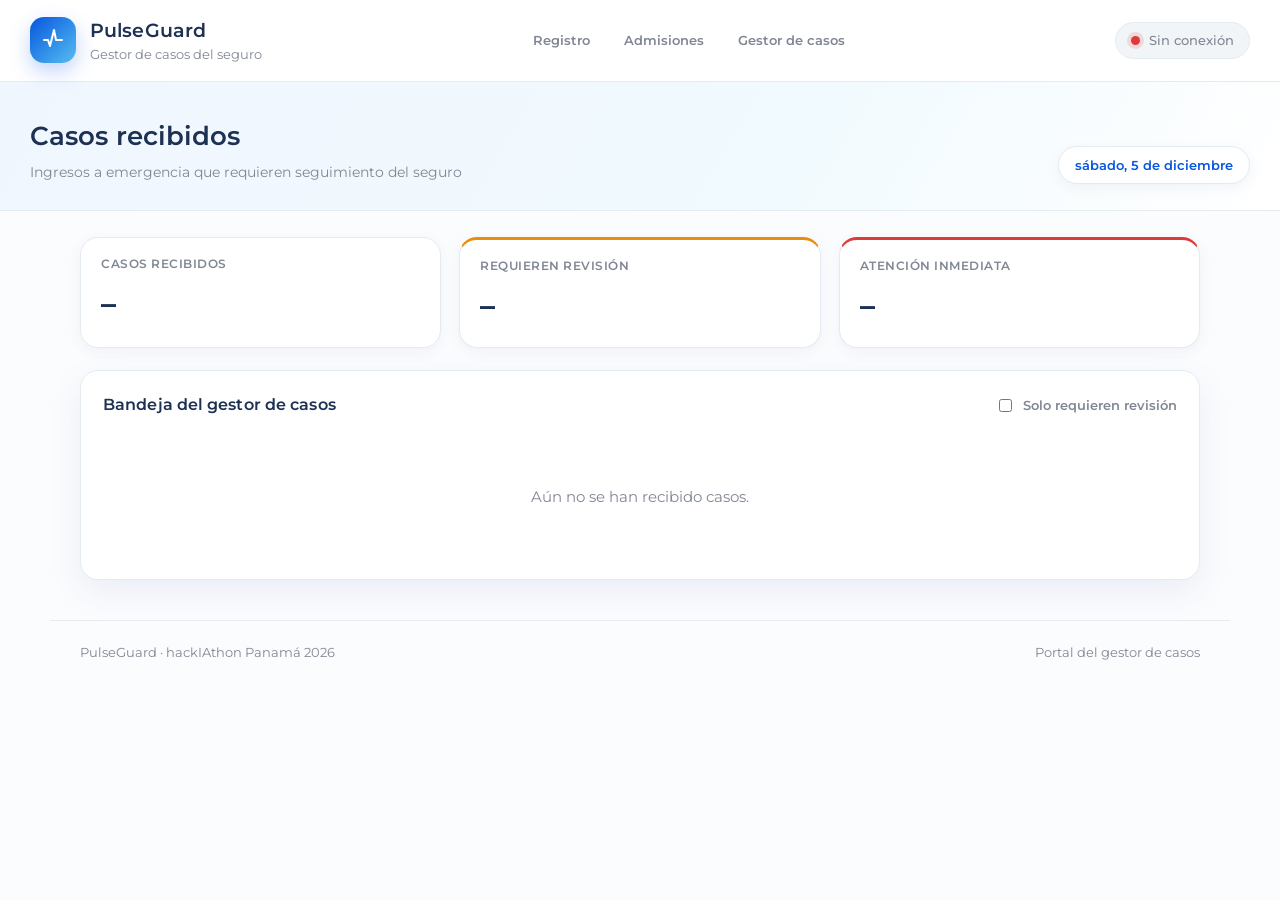
==== web/aseguradora.html @ e3712837 "feat(ui): three live portals (registro, admisiones, gestor de casos) - add /hospital and /asegurador" ====
<!DOCTYPE html>
<html lang="es">
<head>
  <meta charset="UTF-8" />
  <meta name="viewport" content="width=device-width, initial-scale=1.0" />
  <title>Gestor de Casos · PulseGuard</title>
  <link rel="preconnect" href="https://fonts.googleapis.com" />
  <link rel="preconnect" href="https://fonts.gstatic.com" crossorigin />
  <link href="https://fonts.googleapis.com/css2?family=Montserrat:wght@400;500;600;700&display=swap" rel="stylesheet" />
  <link rel="stylesheet" href="./styles.css?v=4" />
</head>
<body>
  <header class="header">
    <div class="brand">
      <div class="brand__icon">
        <svg viewBox="0 0 24 24" width="24" height="24" fill="none" stroke="currentColor" stroke-width="2" stroke-linecap="round" stroke-linejoin="round">
          <path d="M3 12h4l2 6 4-16 2 10h6" />
        </svg>
      </div>
      <div>
        <h1>PulseGuard</h1>
        <p>Gestor de casos del seguro</p>
      </div>
    </div>
    <nav class="nav">
      <a href="/">Registro</a>
      <a href="/hospital">Admisiones</a>
      <a href="/aseguradora">Gestor de casos</a>
    </nav>
    <div class="status" id="apiStatus">
      <span class="dot"></span>
      <span id="apiStatusText">Conectando…</span>
    </div>
  </header>

  <section class="hero">
    <div class="hero__text">
      <h2>Casos recibidos</h2>
      <p>Ingresos a emergencia que requieren seguimiento del seguro</p>
    </div>
    <div class="hero__date" id="heroDate"></div>
  </section>

  <main class="container">
    <section class="kpis kpis--mini">
      <div class="kpi">
        <span class="kpi__label">Casos recibidos</span>
        <span class="kpi__value" id="kpiTotal">–</span>
      </div>
      <div class="kpi kpi--warning">
        <span class="kpi__label">Requieren revisión</span>
        <span class="kpi__value" id="kpiWarning">–</span>
      </div>
      <div class="kpi kpi--critical">
        <span class="kpi__label">Atención inmediata</span>
        <span class="kpi__value" id="kpiCritical">–</span>
      </div>
    </section>

    <section class="card">
      <div class="card__head">
        <h3>Bandeja del gestor de casos</h3>
        <label class="switch">
          <input type="checkbox" id="onlyReview" />
          <span>Solo requieren revisión</span>
        </label>
      </div>
      <div id="feed" class="feed">
        <p class="empty">Aún no se han recibido casos.</p>
      </div>
    </section>
  </main>

  <footer class="footer">
    <span>PulseGuard · hackIAthon Panamá 2026</span>
    <span>Portal del gestor de casos</span>
  </footer>

  <script src="./common.js?v=4"></script>
  <script src="./aseguradora.js?v=4"></script>
</body>
</html>
---- web/styles.css ----
:root {
  --first: hsl(218, 94%, 45%);
  --first-alt: hsl(218, 100%, 40%);
  --second: hsl(200, 85%, 64%);
  --title: hsl(218, 48%, 22%);
  --text: hsl(218, 8%, 36%);
  --text-light: hsl(218, 8%, 54%);
  --bg: hsl(210, 45%, 99%);
  --card: #ffffff;
  --border: hsl(210, 30%, 92%);
  --gray: hsl(210, 30%, 96%);
  --radius: 18px;
  --shadow: 0 12px 34px rgba(30, 64, 124, 0.08);
  --shadow-sm: 0 4px 14px rgba(30, 64, 124, 0.06);

  --ok: hsl(168, 62%, 38%);
  --warn: hsl(35, 92%, 48%);
  --crit: hsl(0, 72%, 55%);
}

* { box-sizing: border-box; }

html { scroll-behavior: smooth; }

body {
  margin: 0;
  font-family: "Montserrat", "Segoe UI", system-ui, -apple-system, sans-serif;
  background: var(--bg);
  color: var(--text);
  font-size: 15px;
  line-height: 1.55;
}

h1, h2, h3 { margin: 0; color: var(--title); font-weight: 600; letter-spacing: 0.1px; }

/* ---------- header ---------- */
.header {
  display: flex;
  align-items: center;
  justify-content: space-between;
  gap: 16px;
  padding: 16px 30px;
  background: rgba(255, 255, 255, 0.9);
  backdrop-filter: blur(10px);
  border-bottom: 1px solid var(--border);
  position: sticky;
  top: 0;
  z-index: 20;
}
.brand { display: flex; align-items: center; gap: 14px; }
.brand__icon {
  width: 46px;
  height: 46px;
  border-radius: 14px;
  display: grid;
  place-items: center;
  color: #fff;
  background: linear-gradient(135deg, var(--first), var(--second));
  box-shadow: 0 8px 20px rgba(37, 99, 235, 0.28);
}
.brand h1 { font-size: 19px; }
.brand p { margin: 0; color: var(--text-light); font-size: 12.5px; }

.status {
  display: flex;
  align-items: center;
  gap: 9px;
  padding: 8px 15px;
  border-radius: 999px;
  background: var(--gray);
  border: 1px solid var(--border);
  font-size: 12.5px;
  color: var(--text-light);
  font-weight: 500;
}
.status .dot {
  width: 9px; height: 9px; border-radius: 50%;
  background: var(--warn);
  box-shadow: 0 0 0 4px hsla(35, 92%, 48%, 0.15);
}
.status.ok .dot { background: var(--ok); box-shadow: 0 0 0 4px hsla(168, 62%, 38%, 0.15); }
.status.bad .dot { background: var(--crit); box-shadow: 0 0 0 4px hsla(0, 72%, 55%, 0.15); }

/* ---------- hero ---------- */
.hero {
  display: flex;
  align-items: flex-end;
  justify-content: space-between;
  gap: 20px;
  padding: 34px 30px 26px;
  background: linear-gradient(120deg, hsl(214, 90%, 97%) 0%, hsl(200, 90%, 97%) 60%, hsl(0, 0%, 100%) 100%);
  border-bottom: 1px solid var(--border);
}
.hero h2 { font-size: 26px; }
.hero p { margin: 6px 0 0; color: var(--text-light); font-size: 14px; }
.hero__date {
  font-weight: 600;
  color: var(--first);
  background: #fff;
  border: 1px solid var(--border);
  border-radius: 999px;
  padding: 8px 16px;
  font-size: 13px;
  white-space: nowrap;
  box-shadow: var(--shadow-sm);
}

/* ---------- layout ---------- */
.container { max-width: 1180px; margin: 0 auto; padding: 26px 30px 40px; }

.layout {
  display: grid;
  grid-template-columns: minmax(330px, 1fr) minmax(380px, 1.3fr);
  gap: 22px;
}

.card {
  background: var(--card);
  border: 1px solid var(--border);
  border-radius: var(--radius);
  box-shadow: var(--shadow);
  padding: 22px;
}
.card__head {
  display: flex;
  align-items: center;
  justify-content: space-between;
  gap: 12px;
  margin-bottom: 18px;
}
.card__head h3 { font-size: 16px; }
.card__hint { color: var(--text-light); font-size: 12px; font-weight: 500; }
.muted { color: var(--text-light); font-weight: 400; }

/* ---------- form ---------- */
.form { display: flex; flex-direction: column; gap: 15px; }
label {
  display: flex;
  flex-direction: column;
  gap: 6px;
  font-size: 12.5px;
  font-weight: 600;
  color: var(--text-light);
}
input, select, textarea {
  width: 100%;
  padding: 11px 13px;
  border-radius: 12px;
  border: 1px solid var(--border);
  background: #fbfdff;
  color: var(--title);
  font-size: 14px;
  font-family: inherit;
  outline: none;
  transition: border-color 0.15s, box-shadow 0.15s;
}
input::placeholder, textarea::placeholder { color: hsl(218, 12%, 70%); }
input:focus, select:focus, textarea:focus {
  border-color: var(--second);
  box-shadow: 0 0 0 4px hsla(200, 85%, 64%, 0.18);
}
textarea { resize: vertical; }

.grid-2 { display: grid; grid-template-columns: 1fr 1fr; gap: 14px; }
.grid-3 { display: grid; grid-template-columns: repeat(3, 1fr); gap: 14px; }

.vitals {
  border: 1px dashed var(--border);
  border-radius: 12px;
  padding: 12px 14px;
  background: hsl(210, 40%, 99%);
}
.vitals summary { cursor: pointer; color: var(--text-light); font-size: 12.5px; font-weight: 600; }
.vitals[open] summary { margin-bottom: 12px; }

.btn {
  margin-top: 4px;
  padding: 13px 18px;
  border: none;
  border-radius: 12px;
  background: linear-gradient(135deg, var(--first), var(--second));
  color: #fff;
  font-weight: 600;
  font-size: 14.5px;
  font-family: inherit;
  cursor: pointer;
  box-shadow: 0 10px 22px rgba(37, 99, 235, 0.25);
  transition: transform 0.1s, filter 0.15s;
}
.btn:hover { filter: brightness(1.05); }
.btn:active { transform: translateY(1px); }
.btn:disabled { opacity: 0.65; cursor: progress; }

.btn-ghost {
  padding: 8px 14px;
  border-radius: 10px;
  border: 1px solid var(--border);
  background: #fff;
  color: var(--text-light);
  font-size: 12.5px;
  font-family: inherit;
  cursor: pointer;
}
.btn-ghost:hover { color: var(--first); border-color: var(--second); }

.select-mini { width: auto; padding: 7px 12px; font-size: 12.5px; }

/* ---------- result ---------- */
.result { min-height: 360px; }
.result__empty {
  display: grid;
  place-items: center;
  text-align: center;
  gap: 12px;
  color: var(--text-light);
  padding: 50px 24px;
}
.result__empty svg { color: var(--second); }

.alert-banner {
  display: flex;
  align-items: center;
  gap: 13px;
  padding: 15px 17px;
  border-radius: 14px;
  margin-bottom: 16px;
  animation: rise 0.35s ease;
}
@keyframes rise { from { opacity: 0; transform: translateY(8px); } to { opacity: 1; transform: none; } }
.alert-banner .badge {
  padding: 6px 13px;
  border-radius: 999px;
  font-weight: 700;
  font-size: 11.5px;
  letter-spacing: 0.4px;
  text-transform: uppercase;
  color: #fff;
  white-space: nowrap;
}
.alert-banner strong { color: var(--title); font-weight: 600; }
.alert-banner.info { background: hsla(168, 62%, 38%, 0.08); border: 1px solid hsla(168, 62%, 38%, 0.25); }
.alert-banner.info .badge { background: var(--ok); }
.alert-banner.warning { background: hsla(35, 92%, 48%, 0.09); border: 1px solid hsla(35, 92%, 48%, 0.28); }
.alert-banner.warning .badge { background: var(--warn); }
.alert-banner.critical { background: hsla(0, 72%, 55%, 0.08); border: 1px solid hsla(0, 72%, 55%, 0.28); }
.alert-banner.critical .badge { background: var(--crit); }

.kv-list { display: grid; gap: 10px; margin-bottom: 14px; }
.kv { display: flex; justify-content: space-between; gap: 14px; font-size: 13.5px; padding-bottom: 9px; border-bottom: 1px solid var(--gray); }
.kv span:first-child { color: var(--text-light); }
.kv span:last-child { color: var(--title); font-weight: 600; text-align: right; }

.chips { display: flex; gap: 9px; flex-wrap: wrap; margin: 14px 0; }
.chip {
  padding: 7px 13px;
  border-radius: 999px;
  font-size: 12px;
  font-weight: 600;
  border: 1px solid var(--border);
  background: #fbfdff;
}
.chip.on { border-color: hsla(168, 62%, 38%, 0.4); color: var(--ok); background: hsla(168, 62%, 38%, 0.07); }
.chip.off { border-color: hsla(0, 72%, 55%, 0.35); color: var(--crit); background: hsla(0, 72%, 55%, 0.06); }

.reco { margin: 12px 0 0; padding-left: 20px; font-size: 13.5px; color: var(--text); }
.reco li { margin-bottom: 5px; }

.report {
  margin-top: 16px;
  background: hsl(214, 60%, 98%);
  border: 1px solid var(--border);
  border-radius: 14px;
  padding: 16px;
  white-space: pre-wrap;
  font-size: 13px;
  color: hsl(218, 35%, 30%);
  max-height: 280px;
  overflow: auto;
  line-height: 1.6;
}

/* ---------- kpis ---------- */
.kpis {
  display: grid;
  grid-template-columns: repeat(5, 1fr);
  gap: 18px;
  margin-top: 22px;
}
.kpi {
  background: var(--card);
  border: 1px solid var(--border);
  border-radius: var(--radius);
  box-shadow: var(--shadow-sm);
  padding: 18px 20px;
  display: flex;
  flex-direction: column;
  gap: 7px;
}
.kpi__label { color: var(--text-light); font-size: 11.5px; font-weight: 600; text-transform: uppercase; letter-spacing: 0.5px; }
.kpi__value { font-size: 30px; font-weight: 700; color: var(--title); }
.kpi--info { border-top: 3px solid var(--ok); }
.kpi--warning { border-top: 3px solid var(--warn); }
.kpi--critical { border-top: 3px solid var(--crit); }

/* ---------- tables ---------- */
.tables { display: grid; grid-template-columns: 1fr 1fr; gap: 22px; margin-top: 22px; }
.table-wrap { overflow-x: auto; }
table { width: 100%; border-collapse: collapse; font-size: 13px; }
th {
  text-align: left;
  color: var(--text-light);
  font-weight: 600;
  font-size: 11px;
  text-transform: uppercase;
  letter-spacing: 0.4px;
  padding: 9px 10px;
  border-bottom: 1px solid var(--border);
}
td { padding: 11px 10px; border-bottom: 1px solid var(--gray); vertical-align: top; color: var(--text); }
tbody tr:hover { background: hsl(210, 45%, 98.5%); }
td.empty { text-align: center; color: var(--text-light); padding: 26px; }

.pill {
  display: inline-block;
  padding: 4px 10px;
  border-radius: 999px;
  font-size: 11px;
  font-weight: 600;
  white-space: nowrap;
}
.pill.info { background: hsla(168, 62%, 38%, 0.12); color: var(--ok); }
.pill.warning { background: hsla(35, 92%, 48%, 0.14); color: hsl(30, 80%, 38%); }
.pill.critical { background: hsla(0, 72%, 55%, 0.12); color: var(--crit); }
.pill.ok { background: hsla(168, 62%, 38%, 0.12); color: var(--ok); }
.pill.no { background: hsla(0, 72%, 55%, 0.1); color: var(--crit); }

/* ---------- footer ---------- */
.footer {
  display: flex;
  justify-content: space-between;
  gap: 16px;
  max-width: 1180px;
  margin: 0 auto;
  padding: 22px 30px 34px;
  color: var(--text-light);
  font-size: 12.5px;
  border-top: 1px solid var(--border);
}

/* ---------- toast ---------- */
.toast {
  position: fixed;
  right: 26px;
  bottom: 26px;
  background: #fff;
  border: 1px solid var(--border);
  border-left: 5px solid var(--second);
  border-radius: 14px;
  padding: 15px 18px;
  box-shadow: var(--shadow);
  max-width: 360px;
  font-size: 13px;
  color: var(--text);
  transform: translateY(140%);
  transition: transform 0.35s ease;
  z-index: 60;
}
.toast.show { transform: none; }
.toast.info { border-left-color: var(--ok); }
.toast.warning { border-left-color: var(--warn); }
.toast.critical { border-left-color: var(--crit); }
.toast strong { display: block; color: var(--title); margin-bottom: 3px; }

/* ---------- responsive ---------- */
@media (max-width: 1080px) {
  .layout, .tables { grid-template-columns: 1fr; }
  .kpis { grid-template-columns: repeat(2, 1fr); }
}
@media (max-width: 600px) {
  .header, .hero, .container, .footer { padding-left: 18px; padding-right: 18px; }
  .hero { flex-direction: column; align-items: flex-start; }
  .kpis { grid-template-columns: 1fr; }
  .grid-2, .grid-3 { grid-template-columns: 1fr; }
  .footer { flex-direction: column; }
}

/* ---------- navegación ---------- */
.nav { display: flex; gap: 6px; flex-wrap: wrap; }
.nav a {
  padding: 8px 14px;
  border-radius: 10px;
  color: var(--text-light);
  text-decoration: none;
  font-size: 13px;
  font-weight: 600;
}
.nav a:hover { color: var(--first); background: var(--gray); }
.nav a.active {
  color: #fff;
  background: linear-gradient(135deg, var(--first), var(--second));
  box-shadow: 0 6px 16px rgba(37, 99, 235, 0.25);
}

/* ---------- bandejas ---------- */
.kpis--mini { grid-template-columns: repeat(auto-fit, minmax(170px, 1fr)); margin-top: 0; margin-bottom: 22px; }
.feed { display: grid; gap: 14px; }
.feed .empty { color: var(--text-light); text-align: center; padding: 34px; }

.notif {
  border: 1px solid var(--border);
  border-left: 5px solid var(--second);
  border-radius: 14px;
  padding: 15px 17px;
  background: #fff;
  box-shadow: var(--shadow-sm);
  animation: rise 0.35s ease;
}
.notif.info { border-left-color: var(--ok); }
.notif.warning { border-left-color: var(--warn); }
.notif.critical { border-left-color: var(--crit); }
.notif__top { display: flex; justify-content: space-between; align-items: center; gap: 10px; margin-bottom: 11px; }
.notif__time { color: var(--text-light); font-size: 12px; }
.notif__body { display: grid; gap: 8px; }

.report-toggle { margin-top: 6px; }
.report-toggle summary { cursor: pointer; color: var(--first); font-size: 12.5px; font-weight: 600; }

.switch {
  display: flex;
  flex-direction: row;
  align-items: center;
  gap: 8px;
  font-size: 12.5px;
  color: var(--text-light);
  font-weight: 600;
  cursor: pointer;
}
.switch input { width: auto; }
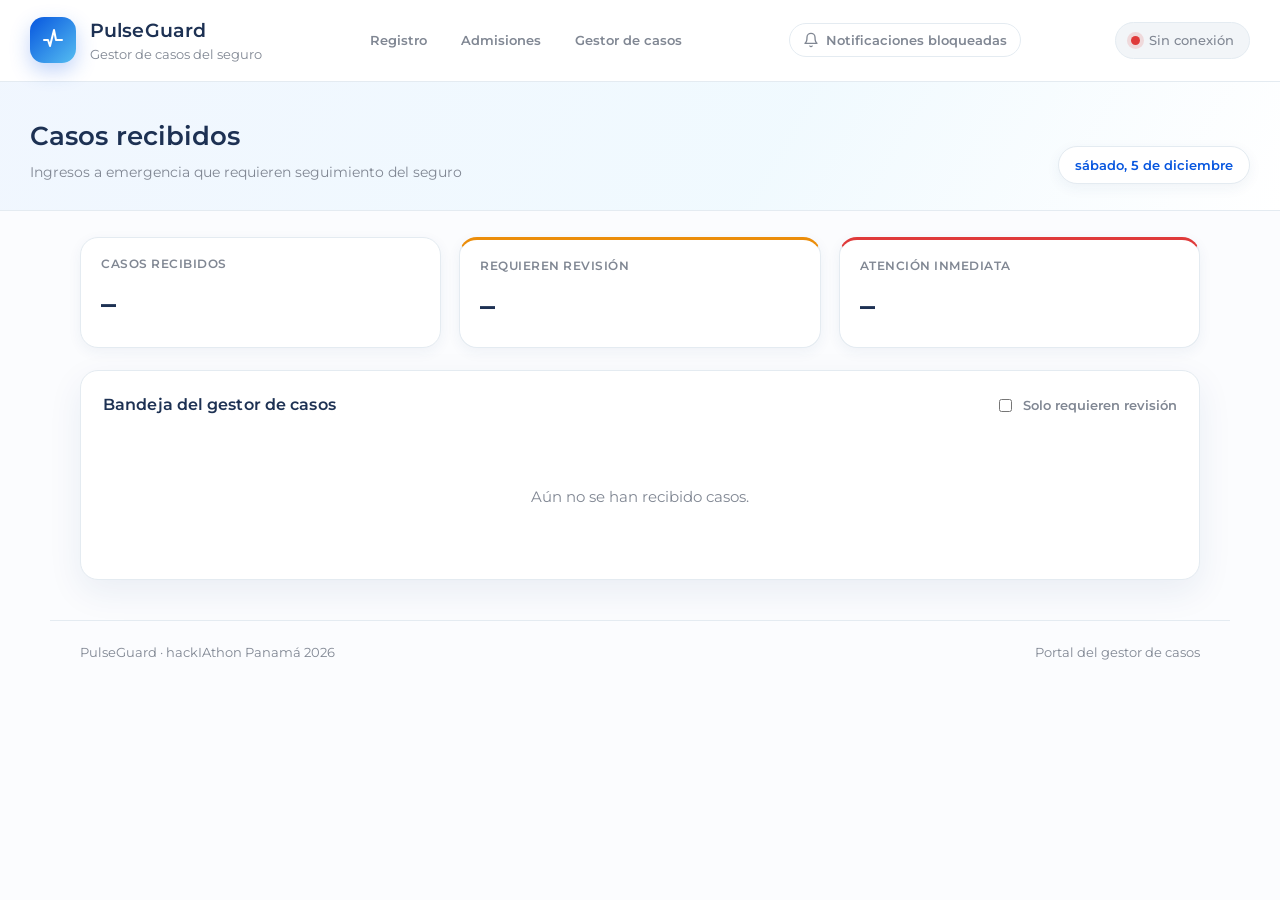
==== commit 4d68f656: "feat(ui): browser desktop notifications with permission prompt - 'Activar alertas' bell button on al" ====
--- a/web/aseguradora.html
+++ b/web/aseguradora.html
@@ -4,10 +4,13 @@
   <meta charset="UTF-8" />
   <meta name="viewport" content="width=device-width, initial-scale=1.0" />
   <title>Gestor de Casos · PulseGuard</title>
+  <link rel="icon" href="/favicon.svg?v=5" type="image/svg+xml" />
+  <link rel="icon" href="/favicon.ico?v=5" sizes="any" />
+  <link rel="apple-touch-icon" href="/apple-touch-icon.png?v=5" />
   <link rel="preconnect" href="https://fonts.googleapis.com" />
   <link rel="preconnect" href="https://fonts.gstatic.com" crossorigin />
   <link href="https://fonts.googleapis.com/css2?family=Montserrat:wght@400;500;600;700&display=swap" rel="stylesheet" />
-  <link rel="stylesheet" href="./styles.css?v=4" />
+  <link rel="stylesheet" href="./styles.css?v=6" />
 </head>
 <body>
   <header class="header">
@@ -27,6 +30,13 @@
       <a href="/hospital">Admisiones</a>
       <a href="/aseguradora">Gestor de casos</a>
     </nav>
+    <button class="btn-bell" id="notifyBtn" type="button">
+      <svg viewBox="0 0 24 24" width="16" height="16" fill="none" stroke="currentColor" stroke-width="2" stroke-linecap="round" stroke-linejoin="round">
+        <path d="M18 8a6 6 0 0 0-12 0c0 7-3 9-3 9h18s-3-2-3-9" />
+        <path d="M13.7 21a2 2 0 0 1-3.4 0" />
+      </svg>
+      <span>Activar alertas</span>
+    </button>
     <div class="status" id="apiStatus">
       <span class="dot"></span>
       <span id="apiStatusText">Conectando…</span>
@@ -76,7 +86,7 @@
     <span>Portal del gestor de casos</span>
   </footer>
 
-  <script src="./common.js?v=4"></script>
-  <script src="./aseguradora.js?v=4"></script>
+  <script src="./common.js?v=6"></script>
+  <script src="./aseguradora.js?v=6"></script>
 </body>
 </html>
--- a/web/styles.css
+++ b/web/styles.css
@@ -436,3 +436,26 @@
   cursor: pointer;
 }
 .switch input { width: auto; }
+
+/* ---------- botón de alertas del navegador ---------- */
+.btn-bell {
+  display: inline-flex;
+  align-items: center;
+  gap: 7px;
+  padding: 8px 13px;
+  border-radius: 999px;
+  border: 1px solid var(--border);
+  background: #fff;
+  color: var(--text-light);
+  font-size: 12.5px;
+  font-weight: 600;
+  font-family: inherit;
+  cursor: pointer;
+  white-space: nowrap;
+}
+.btn-bell:hover { color: var(--first); border-color: var(--second); }
+.btn-bell.on {
+  color: var(--ok);
+  border-color: hsla(168, 62%, 38%, 0.4);
+  background: hsla(168, 62%, 38%, 0.07);
+}
